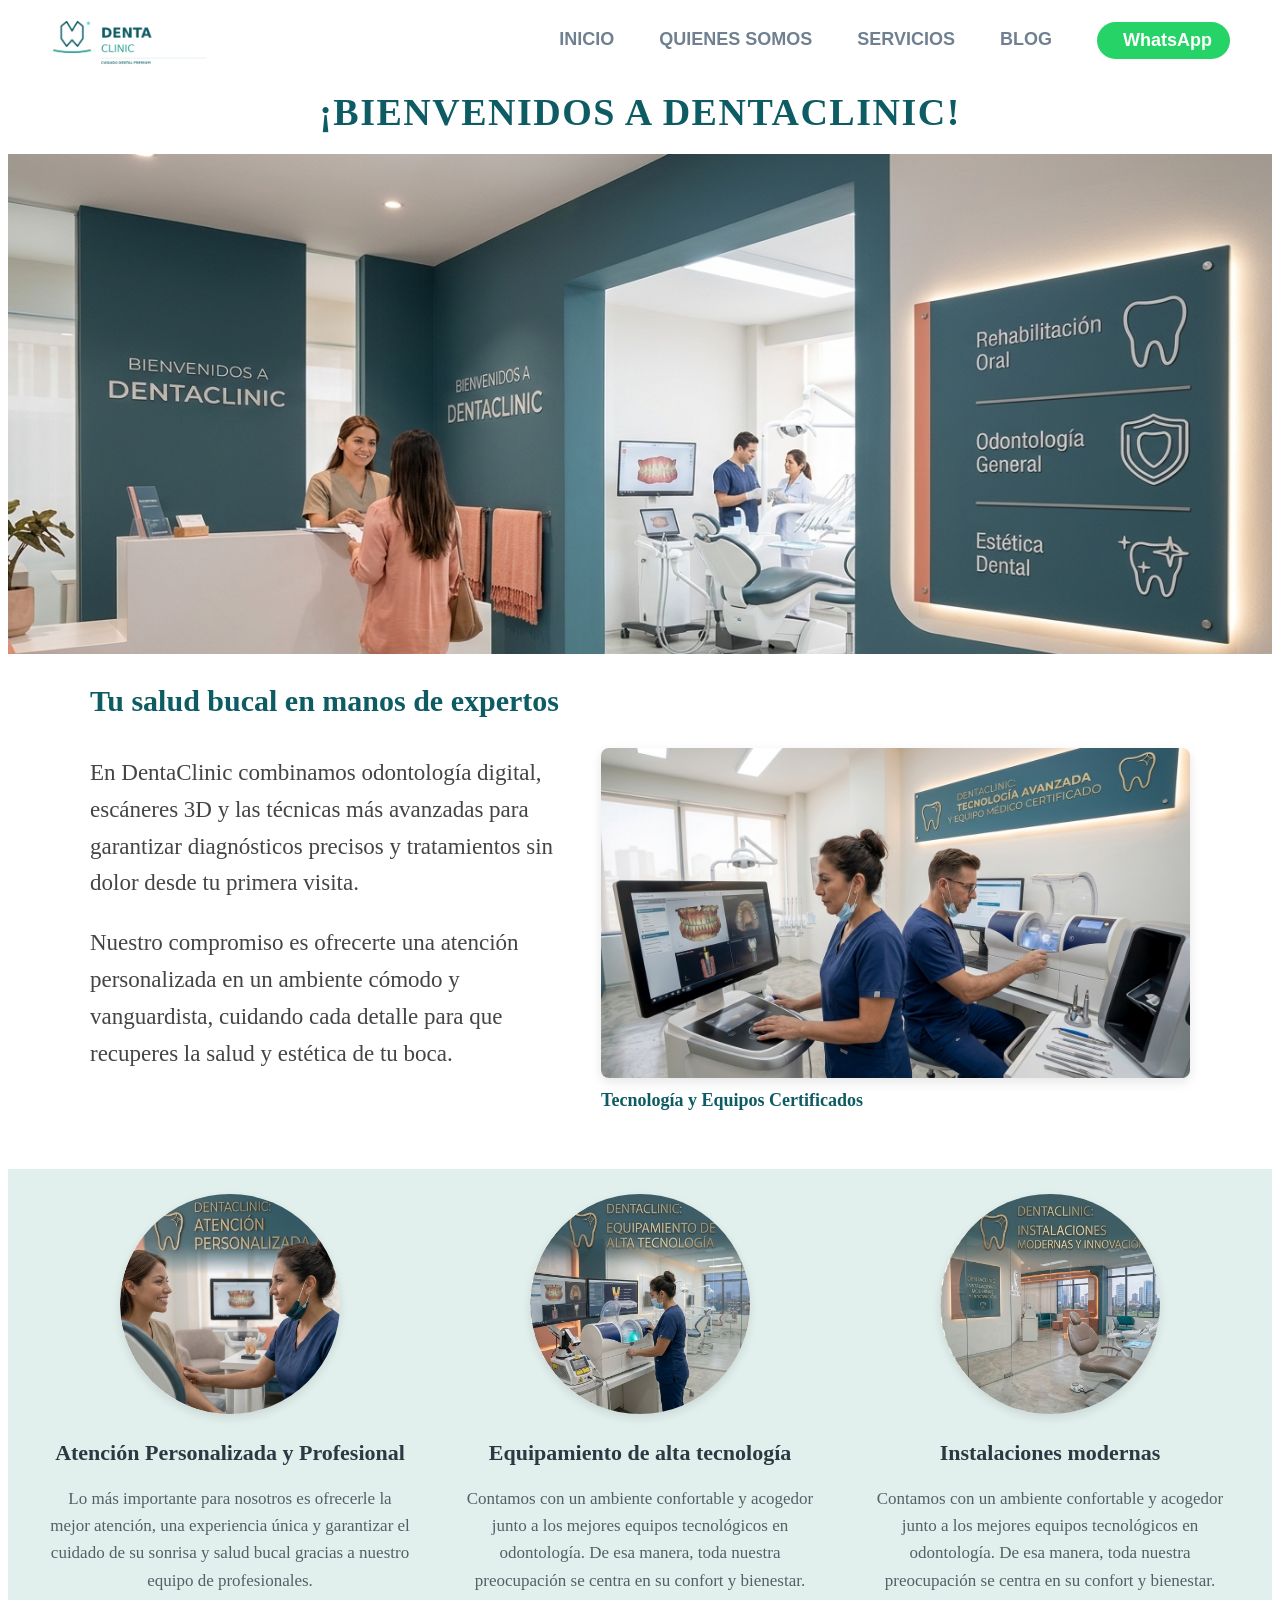
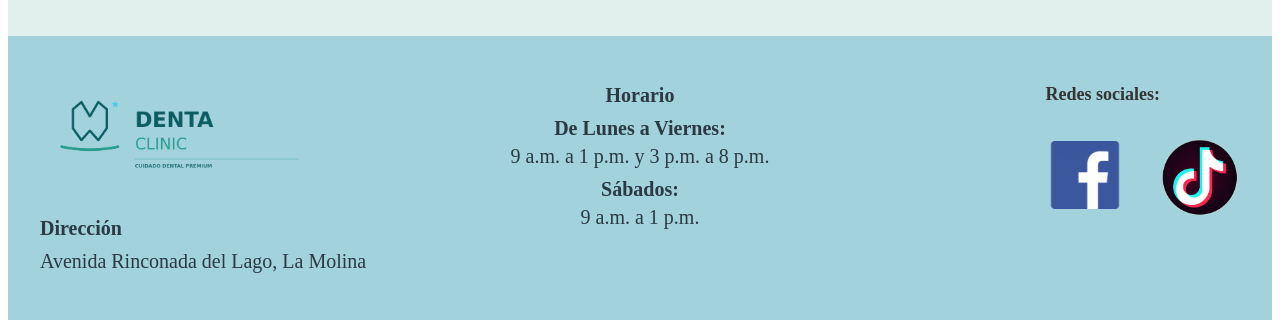
==== index.html @ b9e8f397 "Add files via upload" ====
<!DOCTYPE html>
<html lang="en">
<head>
    <meta charset="UTF-8">
    <meta name="viewport" content="width=device-width, initial-scale=1.0">
    <link rel="stylesheet" href="styles.css">
    <link rel="shortcut icon" href="imagenes/logo.png" type="image/x-icon">
    <title>DentaClinic</title>
</head>
<body>
    <nav class="navbar-Dental"> <div class="logo">
        <img src="imagenes/logo.png" alt="Logo">
        </div>

<ul class="navbar-links">
    <!-- Cambia las rutas limpias por los nombres reales de tus archivos -->
    <li><a href="index.html">INICIO</a></li>
    <li><a href="Quienes-somos.html">QUIENES SOMOS</a></li>
    <li><a href="servicios.html">SERVICIOS</a></li>
    <li><a href="Blog.html">BLOG</a></li>
    <li class="item-whatsapp">
    <a href="https://wa.me/924172041?text=Hola,%20me%20gustaría%20agendar%20una%20cita" target="_blank" rel="noopener noreferrer">
    <i class="fa-brands fa-whatsapp"></i> WhatsApp
    </a>
</li>
</ul>
</nav>


<div class="hero-titulo">
<h1>¡BIENVENIDOS A DENTACLINIC!</h1>
</div>

<!-- Sección de la imagen justo debajo del título -->
<section class="hero-image">
<img src="imagenes/clinica.jfif" alt="clinica">
</section>


<section class="presentacion">
<div class="container">
    
    <!-- Título principal -->
    <div class="h1-Titulo">
    <h1 class="titulo-principal">Tu salud bucal en manos de expertos</h1>
    </div>

    <!-- Contenedor Flexbox (Imagen a la izquierda + Texto a la derecha) -->
    <div class="contenido-flex">
    
    <!-- Columna Izquierda: Imagen y pie de foto -->
    <div class="columna-imagen">
        <img src="imagenes/instalaciones.jfif" alt="Nuestras Instalaciones">
        <p class="pie-imagen"><span>Tecnología y Equipos Certificados</span></p>
    </div>

    <!-- Columna Derecha: Texto explicativo -->
    <div class="columna-texto">
        <p>En DentaClinic combinamos odontología digital, escáneres 3D y las técnicas más avanzadas para garantizar diagnósticos precisos y tratamientos sin dolor desde tu primera visita.</p>
        <p>Nuestro compromiso es ofrecerte una atención personalizada en un ambiente cómodo y vanguardista, cuidando cada detalle para que recuperes la salud y estética de tu boca.</p>
    </div>

    </div>

</div>
</section>

<section class="caracteristicas">
<div class="container-caracteristicas">
    
    <!-- Tarjeta 1 -->
    <div class="tarjeta">
    <div class="imagen-circular">
        <img src="imagenes/1.jfif" alt="Atención Personalizada">
    </div>
    <h3>Atención Personalizada y Profesional</h3>
    <p>Lo más importante para nosotros es ofrecerle la mejor atención, una experiencia única y garantizar el cuidado de su sonrisa y salud bucal gracias a nuestro equipo de profesionales.</p>
    </div>

    <!-- Tarjeta 2 -->
    <div class="tarjeta">
    <div class="imagen-circular">
        <img src="imagenes/2.jfif" alt="Equipamiento de alta tecnología">
    </div>
    <h3>Equipamiento de alta tecnología</h3>
    <p>Contamos con un ambiente confortable y acogedor junto a los mejores equipos tecnológicos en odontología. De esa manera, toda nuestra preocupación se centra en su confort y bienestar.</p>
    </div>

    <!-- Tarjeta 3 -->
    <div class="tarjeta">
    <div class="imagen-circular">
        <img src="imagenes/3.jfif" alt="Instalaciones modernas">
    </div>
    <h3>Instalaciones modernas</h3>
    <p>Contamos con un ambiente confortable y acogedor junto a los mejores equipos tecnológicos en odontología. De esa manera, toda nuestra preocupación se centra en su confort y bienestar.</p>
    </div>

</div>
</section>


<footer>
<div class="footer-container">
    
    <!-- LADO IZQUIERDO -->
    <div class="left-footer">
    <div class="logo-footer">
        <img src="imagenes/logo.png" alt="Logo">
    </div>
    <div class="p-direccion">
        <p class="titulo-footer">Dirección</p>
        <p>Avenida Rinconada del Lago, La Molina</p>
    </div>
    </div>

    <!-- CENTRO -->
    <div class="center-footer">
    <div class="p-center">
        <p class="titulo-footer">Horario</p>
        <p><strong>De Lunes a Viernes:</strong><br>9 a.m. a 1 p.m. y 3 p.m. a 8 p.m.</p>
        <p><strong>Sábados:</strong><br>9 a.m. a 1 p.m.</p>
    </div>
    </div>

    <!-- LADO DERECHO -->
    <div class="right-footer">
    <div class="p-right">
        <p class="titulo-redes">Redes sociales:</p>
    </div>

<div class="redes-iconos">
    <a href="https://www.facebook.com/tu-pagina-dentaclinic" class="btn-facebook-png" target="_blank" rel="noopener noreferrer">
    <img src="imagenes/facebook.png" alt="Facebook DentaClinic">
    </a>
    <a href="https://www.tiktok.com/tu-pagina-dentaclinic" class="btn-tiktok-png" target="_blank" rel="noopener noreferrer">
    <img src="imagenes/tiktok.png" alt="TikTok DentaClinic">
    </a>
</div>
</div>
    </div>

</div>
</footer>





    
</body>
</html>
---- styles.css ----
.navbar-Dental {
    display: flex;
    justify-content: space-between; 
    align-items: center;            
    background-color: #ffffff;      
    padding: 5px 40px;

    /* CAMBIAMOS A FIXED PARA FORZAR EL COMPORTAMIENTO */
    position: fixed;       /* Flota por encima de toda la web */
    top: 0;                /* Se clava al ras de arriba */
    left: 0;               /* Se alinea a la izquierda de la pantalla */
    width: 100%;           /* Se estira de lado a lado */
    z-index: 99999 !important; /* Pasa por encima de absolutamente cualquier imagen */
    box-sizing: border-box;       /* ? Asegura que el menú pase por ENCIMA de las imágenes y no se tape */
}

.logo img{
    width: 180px;
    height: auto;
}

/* 2. El contenedor de los enlaces (Tu nuevo <ul>) */
.navbar-links {
    list-style: none; /* ¡TRUCO CLAVE! Quita los puntitos negros que el <ul> trae por defecto */
    display: flex;    /* Pone los <li> en fila horizontal, uno al lado del otro */
    gap: 35px;        /* Separa los enlaces de forma exacta sin usar márgenes difíciles */
    margin: 0;
    padding: 0;
}

/* 3. Estilo para los textos dentro de los enlaces */
.navbar-links a {
    text-decoration: none; /* Quita la línea subrayada azul del navegador */
    color: #708090;        /* Color negro */
    font-family: 'Arial Black', sans-serif;
    font-size: 18px;
    font-weight: bold;
    margin-right: 10px;
    transition: color 0.3s ease;
}

/* 2. Al pasar el cursor por encima (Hover) */
.navbar-links a:hover {
  color: #0d5c63 !important; /* Verde DentaClinic */
}

/* 3. Mientras mantienes presionado el clic */
.navbar-links a:active {
  color: #0d5c63 !important;
}

/* 4. Página en la que te encuentras (Activo) */
.navbar-links a.active {
  color: #0d5c63 !important;
}


.item-whatsapp a {
background-color: #25D366;
  color: #ffffff !important; /* Forzar texto blanco */
padding: 8px 18px;
border-radius: 20px;
font-weight: bold;
text-decoration: none;
display: flex;
align-items: center;
gap: 8px;
transition: background-color 0.3s ease;
margin-top: -7px;
}

.item-whatsapp a:hover {
background-color: #1eb954;
}

.hero-titulo {
width: 100%;
text-align: center;
background-color: #ffffff;
margin-top: 70px; /* <--- Esto empuja el texto hacia abajo si el navbar es fijo */
padding: 20px 0;
position: relative;
z-index: 1;
}

.hero-titulo h1 {
color: #0d5c63; /* Verde teal de DentaClinic */
font-size: 38px;
font-weight: 800;
margin: 0;
letter-spacing: 1.5px;
}

/* Ajustes de la imagen para que vaya abajo */
.hero-image {
width: 100%;
max-height: 500px;
overflow: hidden;
}

.hero-image img {
width: 100%;
height: 100%;
object-fit: cover;
display: block;
}

/* Contenedor principal */
.container {
max-width: 1100px;
margin: 0 auto;
padding: 40px 20px;
}


/* Título */
.h1-Titulo {
font-size: 20px;
color: #0d5c63;
margin-bottom: 30px;
margin-top: -35px;
}

.contenido-flex {
    display: flex;
  flex-direction: row-reverse; /* Cambia el orden: texto a la izquierda e imagen a la derecha */
  gap: 40px; /* Espacio entre la imagen y el texto */
  align-items: center; /* Alinea verticalmente al centro */
}

/* Columna de la imagen (Izquierda) */
.columna-imagen {
flex: 1.5;
}

.columna-imagen img {
width: 100%;
height: auto;
border-radius: 8px;
box-shadow: 0 4px 12px rgba(0, 0, 0, 0.1);
}

.pie-imagen {
font-size: 18px;
color: #666;
margin-top: 8px;
}

.pie-imagen span {
color: #0d5c63;
font-weight: bold;
}

.columna-texto {
flex: 1.2;
font-size: 23px;
line-height: 1.6;
color: #444;
margin-top: -50px;
}

/* Adaptación para pantallas pequeñas (Celulares) */
@media (max-width: 768px) {
.contenido-flex {
    flex-direction: column;
}
}

.caracteristicas {
  background-color: #e2f0ed; /* Tono verde menta pastel similar al de la imagen */
padding: 25px 20px;
}

.container-caracteristicas {
max-width: 1200px;
margin: 0 auto;
display: flex;
justify-content: space-between;
gap: 30px;
}

/* Tarjetas individuales */
.tarjeta {
flex: 1;
text-align: center;
padding: 0 10px;
}

/* Contenedor e imagen circular */
.imagen-circular {
width: 220px;
height: 220px;
margin: 0 auto 25px auto;
  border-radius: 50%; /* Hace la imagen perfectamente redonda */
overflow: hidden;
box-shadow: 0 4px 10px rgba(0, 0, 0, 0.1);
}

.imagen-circular img {
width: 100%;
height: 100%;
  object-fit: cover; /* Ajusta la foto sin deformarla */
}

/* Títulos de las tarjetas */
.tarjeta h3 {
font-size: 22px;
color: #2b3a42;
margin-bottom: 15px;
font-weight: 700;
line-height: 1.3;
}

/* Texto de descripción */
.tarjeta p {
font-size: 17px;
color: #556066;
line-height: 1.6;
}

/* Diseño adaptativo para celulares */
@media (max-width: 768px) {
.container-caracteristicas {
    flex-direction: column;
    gap: 50px;
}
}

/* Estilos generales del contenedor del Footer */
footer {
background-color: #a2d2db; 
color: #ffffff;
padding: 40px 20px;
}

/* Alineación en 3 columnas */
.footer-container {
display: flex;
justify-content: space-between;
align-items: flex-start;
max-width: 1200px;
margin: 0 auto;
gap: 30px;
}

/* Cada columna toma 1 tercio del espacio */
.left-footer, 
.center-footer, 
.right-footer {
flex: 1;
}

/* Alineaciones individuales */
.left-footer {
text-align: left;
}

.center-footer {
text-align: center;
}

.right-footer {
text-align: right;
}

/* Títulos en negrita */
.titulo-footer {
font-weight: bold;
font-size: 20px;
margin-bottom: 10px;
color: #2b3a42;
}

/* Ajustes de textos de dirección e información */
.p-direccion p, 
.p-center p {
margin: 5px 0;
font-size: 20px;
line-height: 1.4;
color: #2b3a42
}

/* Logo de la clínica */
.logo-footer img {
max-width: 280px;
height: auto;
margin-bottom: 15px;
}

.titulo-redes {
  font-weight: bold;
  font-size: 18px;
  color: #333333;
  
  /* Controles de posición */
  margin-top: 8px;  /* Sube el texto (aumenta el valor negativo para subirlo más) */
  margin-right: 80px; /* Empuja el texto hacia la izquierda */
  margin-bottom: 10px; /* Mantiene un espacio saludable respecto a los iconos */
  text-align: right;   /* Mantiene la alineación base a la derecha de la columna */
}

.redes-iconos {
  display: flex !important;
  justify-content: flex-end !important;
  gap: 15px !important;
  margin-top: 5px !important;
}

/* Incrementamos el tamaño de los iconos PNG */
.btn-facebook-png img {
  width: 120px;  /* Tamaño aumentado */
  height: 120px; /* Tamaño aumentado */
object-fit: contain;
transition: transform 0.2s ease;
}

.btn-facebook-png:hover img {
transform: scale(1.1);
}

.btn-tiktok-png img{
width: 80px !important; /* Reduce este valor (ej. 45px o 40px) si quieres ajustarlo más */
height: 80px !important;
object-fit: contain !important;
margin-top: 23px;
}

.btn-tiktok-png:hover img {
transform: scale(1.1);
}

.quienes-somos-container {
  width: 90%;
  max-width: 1100px;
  margin: 20px auto; /* Disminuido de 50px a 20px */
  display: flex;
  flex-direction: column;
  gap: 0px; /* Controla la distancia exacta entre ambos bloques */
  margin-top: 120px;
}

.bloque-filosofia,
.bloque-mision {
  display: flex;
  align-items: center;
  justify-content: space-between;
  gap: 40px;
  width: 100%;
  margin: 0; /* Elimina cualquier margen superior/inferior heredado */
  padding: 0;
  background-color: #f4f6f8;
}

.bloque-filosofia .imagen-box {
  height: 300px; /* Ajusta la altura para que no empuje el contenido */
}

/* CAJAS DE TEXTO (Ocupan exactamente el 50% del espacio) */
.texto-box {
  flex: 1;
}

.texto-box h2 {
  font-size: 32px;
  color: #0d5c63;
  margin-bottom: 15px;
  margin-top: -60px;
}

.texto-box p {
  font-size: 17px;
  line-height: 1.6;
  color: #4a4a4a;
}

/* CAJAS DE IMAGEN (Ocupan exactamente el 50% del espacio con altura fija) */
.imagen-box {
  flex: 1;
  height: 350px; /* Todas las imágenes tendrán exactamente esta misma altura */
  overflow: hidden;
  border-radius: 8px;
}

.imagen-box img {
  width: 100%;
  height: 100%;
  object-fit: cover; /* Ajusta y recorta la foto automáticamente sin estirarla */
  display: block;
}

/* Reduce el ancho del bloque de texto de la izquierda */
.bloque-mision .mision-texto {
  flex: 1; /* O puedes poner width: 40%; */
}

/* Extiende el bloque de la imagen hacia la izquierda */
.bloque-mision .mision-imagen {
  flex: 1.5; /* Al ser un número mayor, la imagen se expande más a la izquierda */
  /* O también puedes usar width: 60%; */
}

/* Asegura que la imagen llene todo su nuevo espacio asignado */
.bloque-mision .mision-imagen img {
  width: 100%;
  height: 100%;
  object-fit: cover; /* Evita que la imagen se deforme al estirarse */
}


.bloque-mision .imagen-box {
  flex: none;
  width: 52%; /* Extiende la imagen hacia la izquierda ocupando el 65% */
  height: 350px;
  overflow: hidden;
  border-radius: 8px;
}
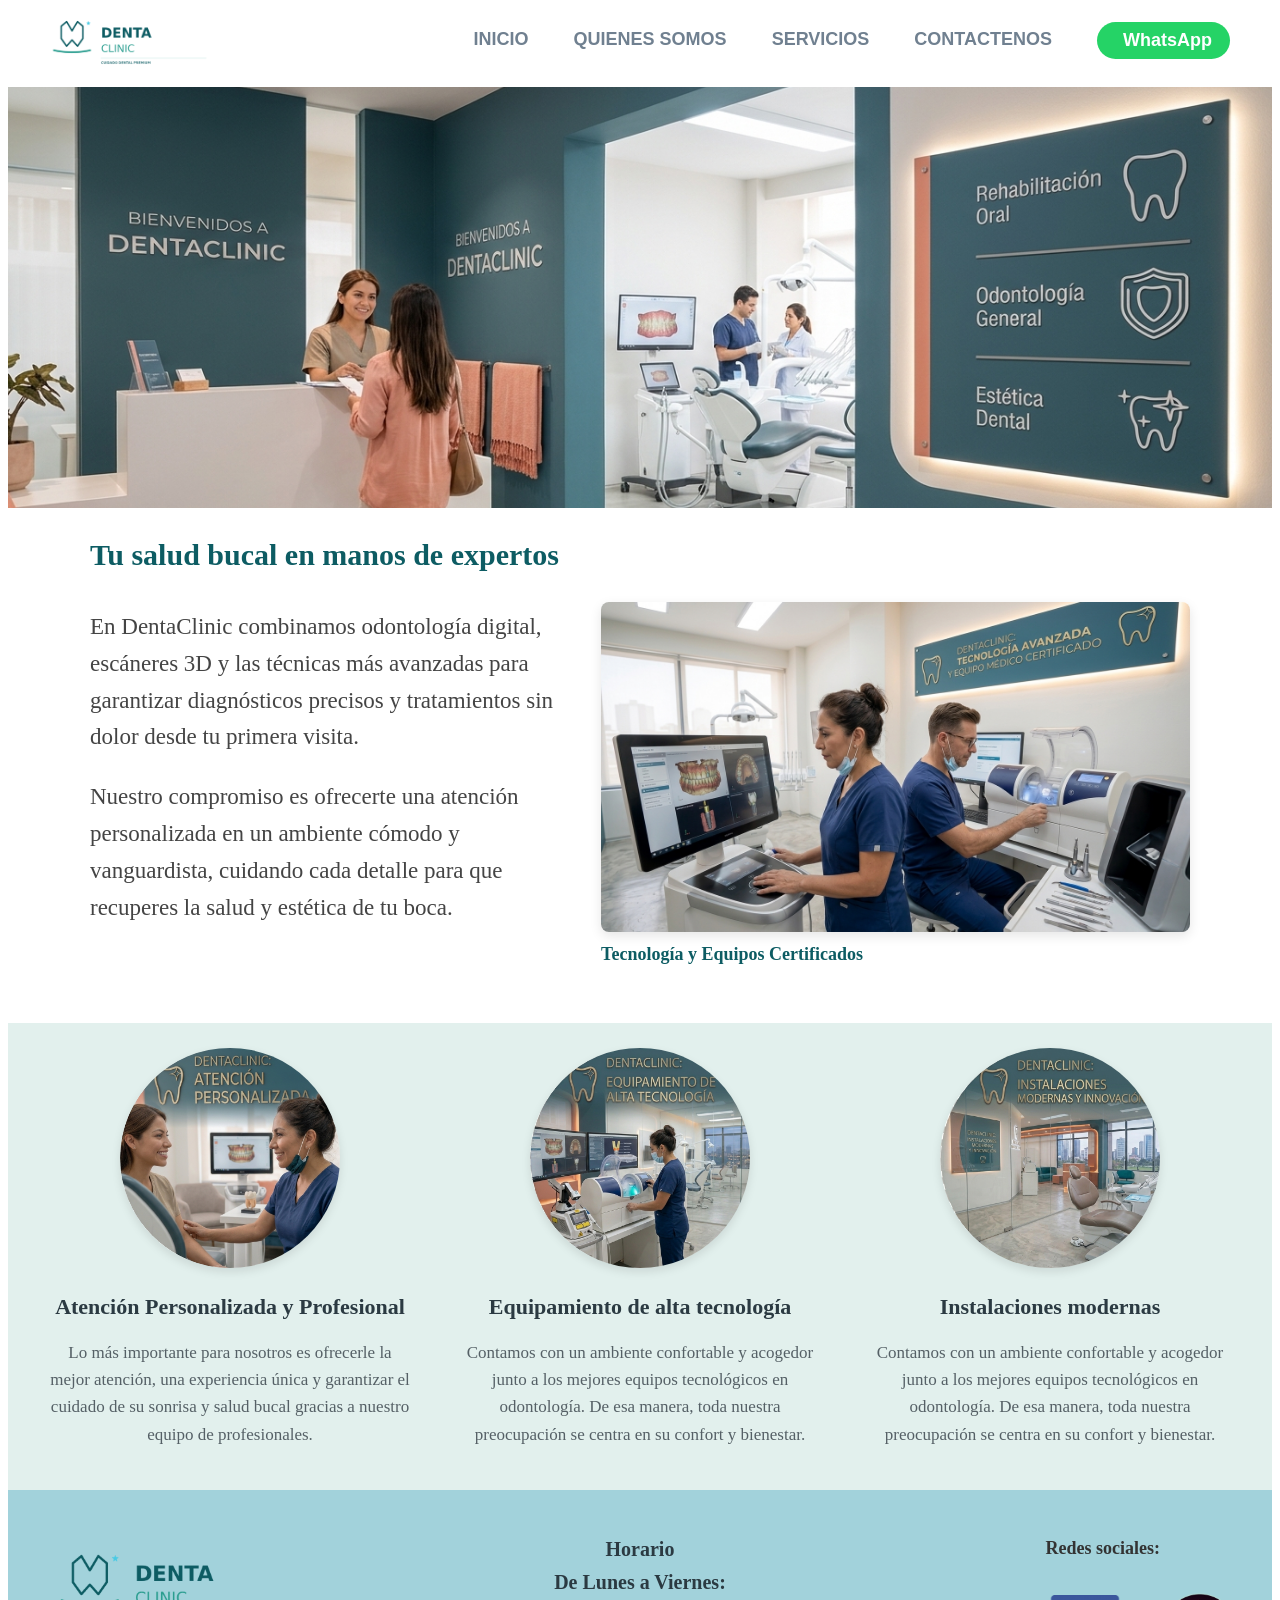
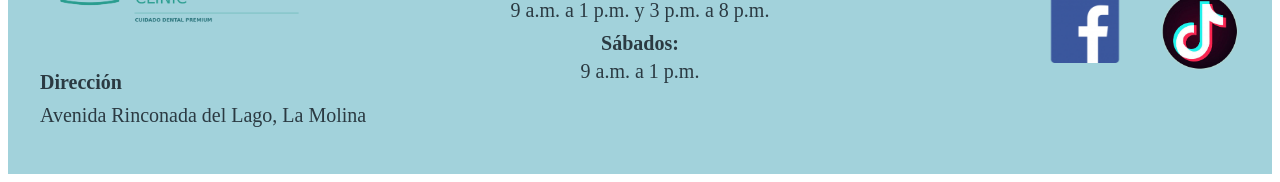
==== commit e05dd937: "actualizado" ====
--- a/index.html
+++ b/index.html
@@ -17,7 +17,7 @@
     <li><a href="index.html">INICIO</a></li>
     <li><a href="Quienes-somos.html">QUIENES SOMOS</a></li>
     <li><a href="servicios.html">SERVICIOS</a></li>
-    <li><a href="Blog.html">BLOG</a></li>
+    <li><a href="contactenos.html">CONTACTENOS</a></li>
     <li class="item-whatsapp">
     <a href="https://wa.me/924172041?text=Hola,%20me%20gustaría%20agendar%20una%20cita" target="_blank" rel="noopener noreferrer">
     <i class="fa-brands fa-whatsapp"></i> WhatsApp
@@ -25,11 +25,6 @@
 </li>
 </ul>
 </nav>
-
-
-<div class="hero-titulo">
-<h1>¡BIENVENIDOS A DENTACLINIC!</h1>
-</div>
 
 <!-- Sección de la imagen justo debajo del título -->
 <section class="hero-image">
--- a/styles.css
+++ b/styles.css
@@ -73,23 +73,6 @@
 background-color: #1eb954;
 }
 
-.hero-titulo {
-width: 100%;
-text-align: center;
-background-color: #ffffff;
-margin-top: 70px; /* <--- Esto empuja el texto hacia abajo si el navbar es fijo */
-padding: 20px 0;
-position: relative;
-z-index: 1;
-}
-
-.hero-titulo h1 {
-color: #0d5c63; /* Verde teal de DentaClinic */
-font-size: 38px;
-font-weight: 800;
-margin: 0;
-letter-spacing: 1.5px;
-}
 
 /* Ajustes de la imagen para que vaya abajo */
 .hero-image {
@@ -329,88 +312,252 @@
 transform: scale(1.1);
 }
 
+/* Contenedor principal de toda la página */
 .quienes-somos-container {
   width: 90%;
   max-width: 1100px;
-  margin: 20px auto; /* Disminuido de 50px a 20px */
+  margin: 120px auto 40px auto;
   display: flex;
   flex-direction: column;
-  gap: 0px; /* Controla la distancia exacta entre ambos bloques */
-  margin-top: 120px;
-}
-
-.bloque-filosofia,
-.bloque-mision {
+  gap: 30px; /* Separación uniforme entre cada bloque */
+}
+
+/* Regla general unificada para Misión, Visión y Filosofía */
+.bloque-mision,
+.bloque-vision,
+.bloque-filosofia {
+  display: flex;
+  align-items: stretch; /* Obliga a que la imagen y el texto midan exactamente lo mismo de alto */
+  width: 100%;
+  height: 350px; /* Altura fija idéntica para TODOS los bloques */
+  margin: 0;
+  padding: 0;
+  background-color: transparent;
+  overflow: hidden;
+}
+
+/* Cajas de imagen y texto al 50% perfecto */
+.imagen-box,
+.texto-box,
+.bloque-mision .mision-texto,
+.bloque-mision .mision-imagen {
+  flex: 1 1 50%;
+  width: 50%;
+  box-sizing: border-box;
+}
+
+/* Control estricto de las imágenes */
+.imagen-box {
+  height: 100%;
+  margin: 0;
+  padding: 0;
+  overflow: hidden;
+}
+
+.imagen-box img {
+  width: 100%;
+  height: 100%;
+  object-fit: cover; /* Recorta la imagen para llenar el contenedor sin deformarse */
+  display: block;
+}
+
+/* Estilo y centrado del texto */
+.texto-box {
+  height: 100%;
+  display: flex;
+  flex-direction: column;
+  justify-content: center; /* Centra el texto verticalmente */
+  padding: 40px;
+  background-color: #D3D3D3;
+}
+
+.texto-box h2 {
+  font-size: 32px;
+  color: #0d5c63;
+  margin: 0 0 15px 0; /* Margen limpio sin valores negativos */
+}
+
+.texto-box p {
+  font-size: 20px;
+  line-height: 1.6;
+  color: #4a4a4a;
+  margin: 0;
+}
+
+/* Contenedor principal en cuadrícula (3 columnas) */
+.servicios-container {
+  display: grid;
+  grid-template-columns: repeat(3, 1fr); /* 3 columnas de igual tamaño */
+  gap: 30px; /* Separación horizontal y vertical entre tarjetas */
+  width: 90%;
+  max-width: 1100px;
+  margin: 40px auto;
+  margin-top: 110px;
+}
+
+/* Tarjeta individual (Contenedor único de imagen + texto) */
+.servicio-card {
+  background-color: #E5E5E5;
+  border-radius: 8px;
+  overflow: hidden; /* Evita que la imagen sobresalga de las esquinas */
+  box-shadow: 0 4px 12px rgba(0, 0, 0, 0.08); /* Sombra suave para dar relieve */
+  display: flex;
+  flex-direction: column;
+}
+
+/* Espacio y altura fija para la imagen */
+.servicio-card .card-imagen {
+  width: 100%;
+  height: 200px; /* Controla la altura fija de la imagen superior */
+  overflow: hidden;
+}
+
+.servicio-card .card-imagen img {
+  width: 100%;
+  height: 100%;
+  object-fit: cover; /* Ajusta la foto al espacio sin deformarla */
+  display: block;
+}
+
+/* Contenido de texto dentro de la tarjeta */
+.servicio-card .card-contenido {
+  padding: 25px;
+  flex: 1; /* Hace que todas las cajas de texto tengan la misma altura */
+  background-color: #ffffff;
+}
+
+.servicio-card .card-contenido h3 {
+  font-size: 20px;
+  color: #0d5c63;
+  margin: 0 0 15px 0;
+}
+
+.servicio-card .card-contenido p {
+  font-size: 15px;
+  line-height: 1.6;
+  color: #555555;
+  margin: 0;
+}
+
+/* Adaptación responsive para celulares */
+@media (max-width: 768px) {
+  .servicios-container {
+    grid-template-columns: 1fr; /* Pasa a 1 sola columna en pantallas pequeñas */
+  }
+}
+
+/* Seccion principal con la imagen de fondo */
+.contacto-section {
+  width: 100%;
+  min-height: 100vh; /* Ocupa casi toda la altura de la pantalla */
+  background-image: url('imagenes/fondo.jfif'); /* Reemplaza por la ruta de tu foto */
+  background-size: cover;
+  background-position: top center;
+  background-repeat: no-repeat;
+  display: flex;
+  align-items: center;
+  justify-content: center;
+  padding: 60px 20px;
+  box-sizing: border-box;
+  margin-top: 80px;
+}
+
+/* Contenedor Flex para separar texto y formulario */
+.contacto-container {
+  width: 100%;
+  max-width: 1100px;
   display: flex;
   align-items: center;
   justify-content: space-between;
   gap: 40px;
-  width: 100%;
-  margin: 0; /* Elimina cualquier margen superior/inferior heredado */
-  padding: 0;
-  background-color: #f4f6f8;
-}
-
-.bloque-filosofia .imagen-box {
-  height: 300px; /* Ajusta la altura para que no empuje el contenido */
-}
-
-/* CAJAS DE TEXTO (Ocupan exactamente el 50% del espacio) */
-.texto-box {
+}
+
+/* Texto grande a la izquierda */
+.contacto-texto {
   flex: 1;
 }
 
-.texto-box h2 {
-  font-size: 32px;
-  color: #0d5c63;
-  margin-bottom: 15px;
-  margin-top: -60px;
-}
-
-.texto-box p {
-  font-size: 17px;
-  line-height: 1.6;
-  color: #4a4a4a;
-}
-
-/* CAJAS DE IMAGEN (Ocupan exactamente el 50% del espacio con altura fija) */
-.imagen-box {
+.contacto-texto h1 {
+  font-size: 40px;
+  color: #0d5c63; /* Verde/Teal de DentaClinic */
+  font-weight: 800;
+  line-height: 1.2;
+  margin-left: -100px;
+  margin-top: -20px;
+}
+
+/* Tarjeta flotante semi-transparente o blanca para el formulario */
+.contacto-form-card {
   flex: 1;
-  height: 350px; /* Todas las imágenes tendrán exactamente esta misma altura */
-  overflow: hidden;
+  max-width: 450px;
+  background-color: rgba(240, 242, 245, 0.92); /* Fondo gris claro con ligera transparencia */
+  padding: 35px 30px;
+  border-radius: 12px;
+  box-shadow: 0 8px 24px rgba(0, 0, 0, 0.15); /* Sombra para resaltar la caja */
+}
+
+/* Campos de entrada e información */
+.form-group {
+  margin-bottom: 20px;
+  display: flex;
+  flex-direction: column;
+}
+
+.form-group label {
+  font-size: 14px;
+  color: #4a5568;
+  margin-bottom: 8px;
+  font-weight: 500;
+}
+
+.form-group input,
+.form-group select {
+  width: 100%;
+  padding: 12px 16px;
+  font-size: 15px;
+  border: 1px solid #d1d5db;
   border-radius: 8px;
-}
-
-.imagen-box img {
-  width: 100%;
-  height: 100%;
-  object-fit: cover; /* Ajusta y recorta la foto automáticamente sin estirarla */
-  display: block;
-}
-
-/* Reduce el ancho del bloque de texto de la izquierda */
-.bloque-mision .mision-texto {
-  flex: 1; /* O puedes poner width: 40%; */
-}
-
-/* Extiende el bloque de la imagen hacia la izquierda */
-.bloque-mision .mision-imagen {
-  flex: 1.5; /* Al ser un número mayor, la imagen se expande más a la izquierda */
-  /* O también puedes usar width: 60%; */
-}
-
-/* Asegura que la imagen llene todo su nuevo espacio asignado */
-.bloque-mision .mision-imagen img {
-  width: 100%;
-  height: 100%;
-  object-fit: cover; /* Evita que la imagen se deforme al estirarse */
-}
-
-
-.bloque-mision .imagen-box {
-  flex: none;
-  width: 52%; /* Extiende la imagen hacia la izquierda ocupando el 65% */
-  height: 350px;
-  overflow: hidden;
+  outline: none;
+  background-color: #ffffff;
+  box-sizing: border-box;
+  transition: border-color 0.2s;
+}
+
+.form-group input:focus,
+.form-group select:focus {
+  border-color: #0d5c63;
+}
+
+/* Botón de envío principal */
+.btn-enviar {
+  width: 100%;
+  padding: 14px;
+  background-color: #12284c; /* Azul oscuro elegante */
+  color: #ffffff;
+  border: none;
   border-radius: 8px;
+  font-size: 16px;
+  font-weight: bold;
+  cursor: pointer;
+  transition: background-color 0.3s;
+}
+
+.btn-enviar:hover {
+  background-color: #0d5c63;
+}
+
+/* Adaptabilidad a dispositivos móviles */
+@media (max-width: 768px) {
+  .contacto-container {
+    flex-direction: column;
+    text-align: center;
+  }
+
+  .contacto-texto h1 {
+    font-size: 32px;
+  }
+
+  .contacto-form-card {
+    width: 100%;
+  }
 }
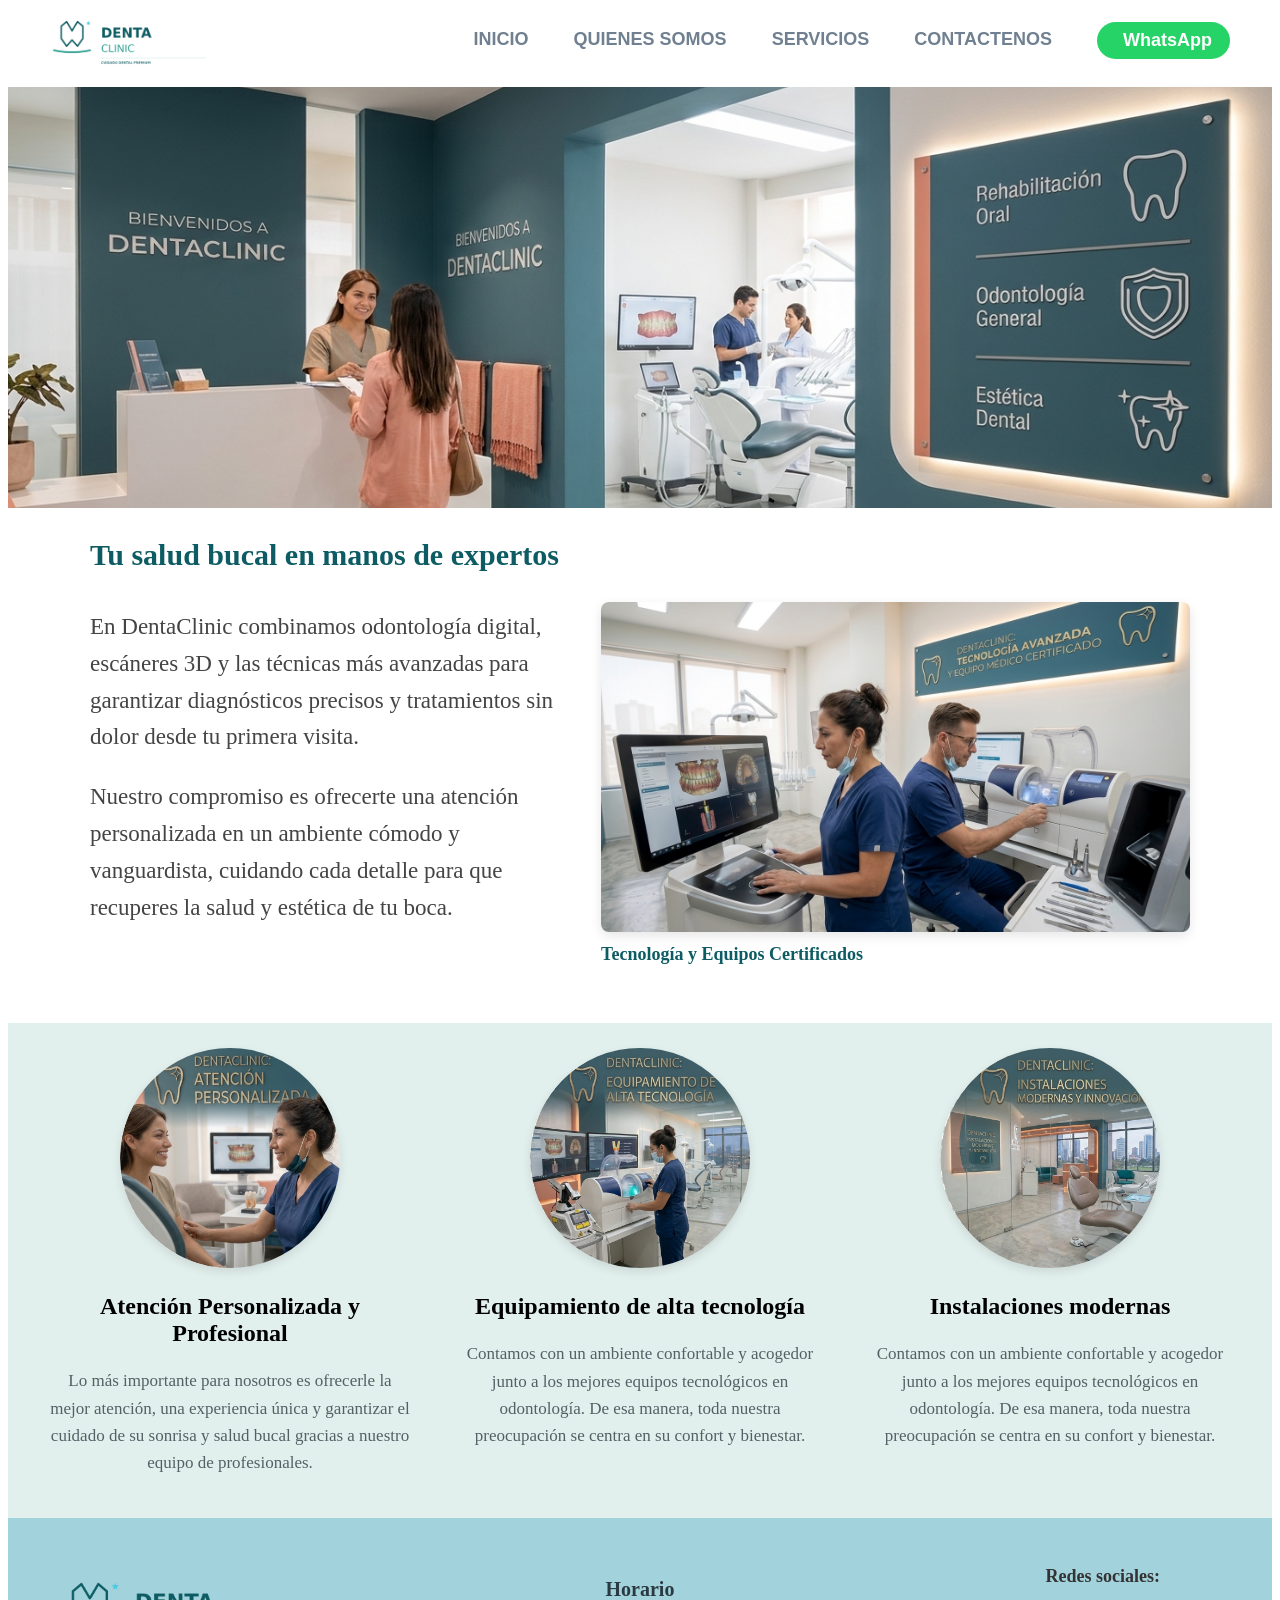
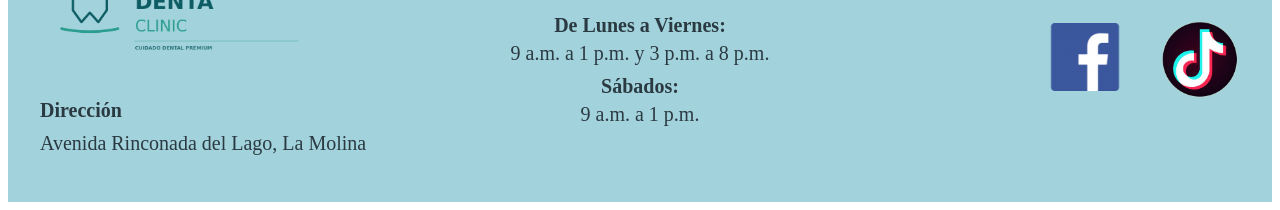
==== commit e3b382f0: "actualizacion" ====
--- a/index.html
+++ b/index.html
@@ -63,32 +63,32 @@
 <section class="caracteristicas">
 <div class="container-caracteristicas">
     
-    <!-- Tarjeta 1 -->
-    <div class="tarjeta">
-    <div class="imagen-circular">
-        <img src="imagenes/1.jfif" alt="Atención Personalizada">
-    </div>
-    <h3>Atención Personalizada y Profesional</h3>
-    <p>Lo más importante para nosotros es ofrecerle la mejor atención, una experiencia única y garantizar el cuidado de su sonrisa y salud bucal gracias a nuestro equipo de profesionales.</p>
-    </div>
+<!-- Tarjeta 1 -->
+<article class="tarjeta">
+<div class="imagen-circular">
+    <img src="imagenes/1.jfif" alt="Atención Personalizada">
+</div>
+<h2>Atención Personalizada y Profesional</h2>
+<p>Lo más importante para nosotros es ofrecerle la mejor atención, una experiencia única y garantizar el cuidado de su sonrisa y salud bucal gracias a nuestro equipo de profesionales.</p>
+</article>
 
-    <!-- Tarjeta 2 -->
-    <div class="tarjeta">
-    <div class="imagen-circular">
-        <img src="imagenes/2.jfif" alt="Equipamiento de alta tecnología">
-    </div>
-    <h3>Equipamiento de alta tecnología</h3>
-    <p>Contamos con un ambiente confortable y acogedor junto a los mejores equipos tecnológicos en odontología. De esa manera, toda nuestra preocupación se centra en su confort y bienestar.</p>
-    </div>
+<!-- Tarjeta 2 -->
+<article class="tarjeta">
+<div class="imagen-circular">
+    <img src="imagenes/2.jfif" alt="Equipamiento de alta tecnología">
+</div>
+<h2>Equipamiento de alta tecnología</h2>
+<p>Contamos con un ambiente confortable y acogedor junto a los mejores equipos tecnológicos en odontología. De esa manera, toda nuestra preocupación se centra en su confort y bienestar.</p>
+</article>
 
-    <!-- Tarjeta 3 -->
-    <div class="tarjeta">
-    <div class="imagen-circular">
-        <img src="imagenes/3.jfif" alt="Instalaciones modernas">
-    </div>
-    <h3>Instalaciones modernas</h3>
-    <p>Contamos con un ambiente confortable y acogedor junto a los mejores equipos tecnológicos en odontología. De esa manera, toda nuestra preocupación se centra en su confort y bienestar.</p>
-    </div>
+<!-- Tarjeta 3 -->
+<article class="tarjeta">
+<div class="imagen-circular">
+    <img src="imagenes/3.jfif" alt="Instalaciones modernas">
+</div>
+<h2>Instalaciones modernas</h2>
+<p>Contamos con un ambiente confortable y acogedor junto a los mejores equipos tecnológicos en odontología. De esa manera, toda nuestra preocupación se centra en su confort y bienestar.</p>
+</article>
 
 </div>
 </section>
@@ -111,7 +111,7 @@
     <!-- CENTRO -->
     <div class="center-footer">
     <div class="p-center">
-        <p class="titulo-footer">Horario</p>
+        <h3 class="titulo-footer">Horario</h3>
         <p><strong>De Lunes a Viernes:</strong><br>9 a.m. a 1 p.m. y 3 p.m. a 8 p.m.</p>
         <p><strong>Sábados:</strong><br>9 a.m. a 1 p.m.</p>
     </div>
--- a/styles.css
+++ b/styles.css
@@ -73,6 +73,27 @@
 background-color: #1eb954;
 }
 
+.titulo-servicios {
+  font-size: 36px;
+  color: #0d5c63; /* Tu color verde/azul corporativo */
+  font-weight: bold;
+  margin-bottom: 10px;
+  text-align: center;
+  padding: 40px;
+  margin-top: 68px;
+}
+
+
+.titulo-seccion {
+  font-size: 36px;
+  color: #0d5c63; /* Tu color verde/azul corporativo */
+  font-weight: bold;
+  margin-bottom: 10px;
+  text-align: center;
+  padding: 40px 20px 20px;
+  margin-top: 68px;
+}
+
 
 /* Ajustes de la imagen para que vaya abajo */
 .hero-image {
@@ -320,6 +341,7 @@
   display: flex;
   flex-direction: column;
   gap: 30px; /* Separación uniforme entre cada bloque */
+  margin-top: -4px;
 }
 
 /* Regla general unificada para Misión, Visión y Filosofía */
@@ -392,7 +414,7 @@
   width: 90%;
   max-width: 1100px;
   margin: 40px auto;
-  margin-top: 110px;
+  margin-top: 8px;
 }
 
 /* Tarjeta individual (Contenedor único de imagen + texto) */
